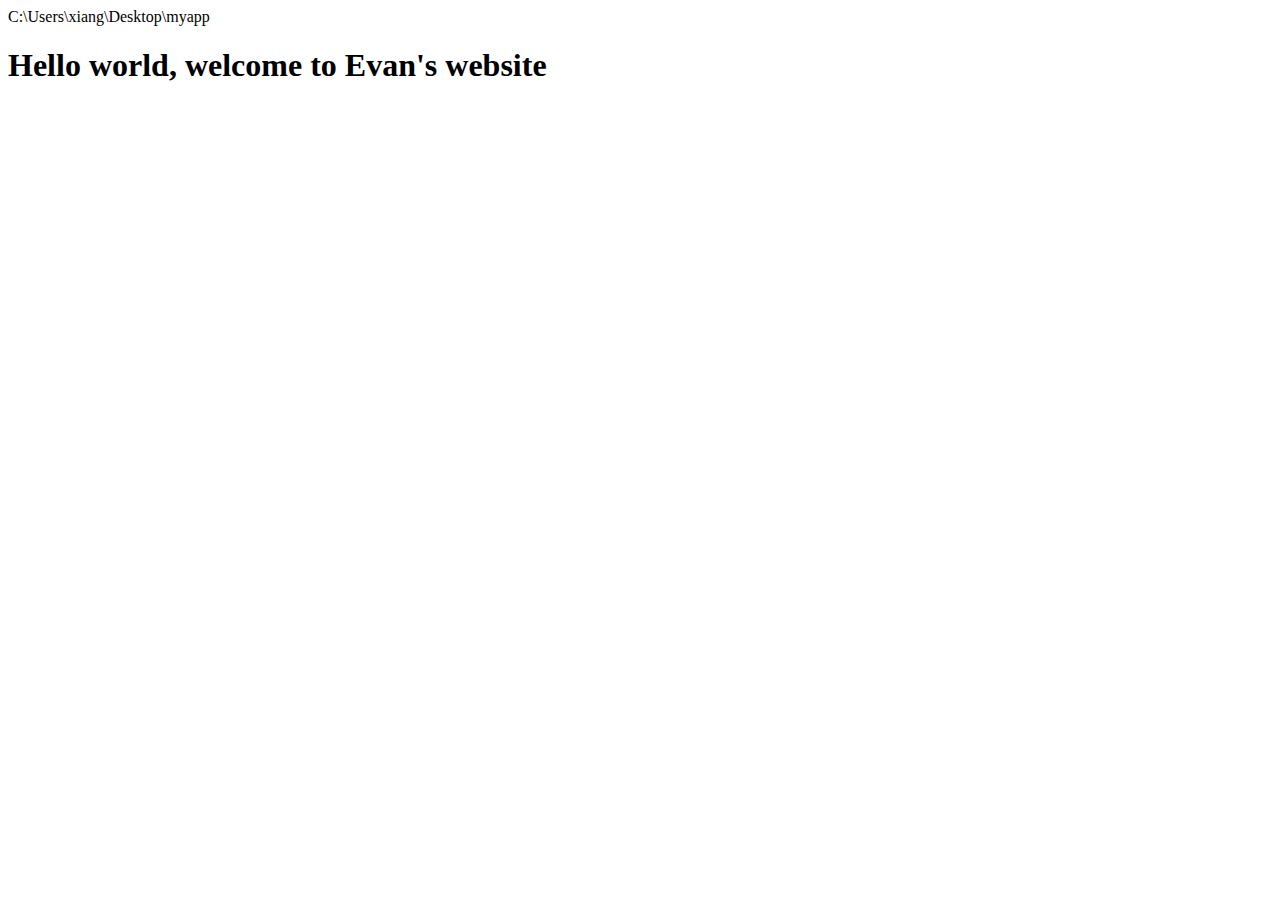
==== index.html @ b9c34749 "first commit" ====
C:\Users\xiang\Desktop\myapp
<!DOCTYPE html>
<html lang="en">
  <head>
    <meta charset="UTF-8" />
    <meta name="viewport" content="width=device-width, initial-scale=1.0" />
    <title>EVAN"S WEBSITE</title>
    <link rel="stylesheet" href="index.css" />
  </head>
  <body>
    <h1>Hello world, welcome to Evan's website</h1>
  </body>
</html>
---- index.css ----
.h1 {
  color: red;
}
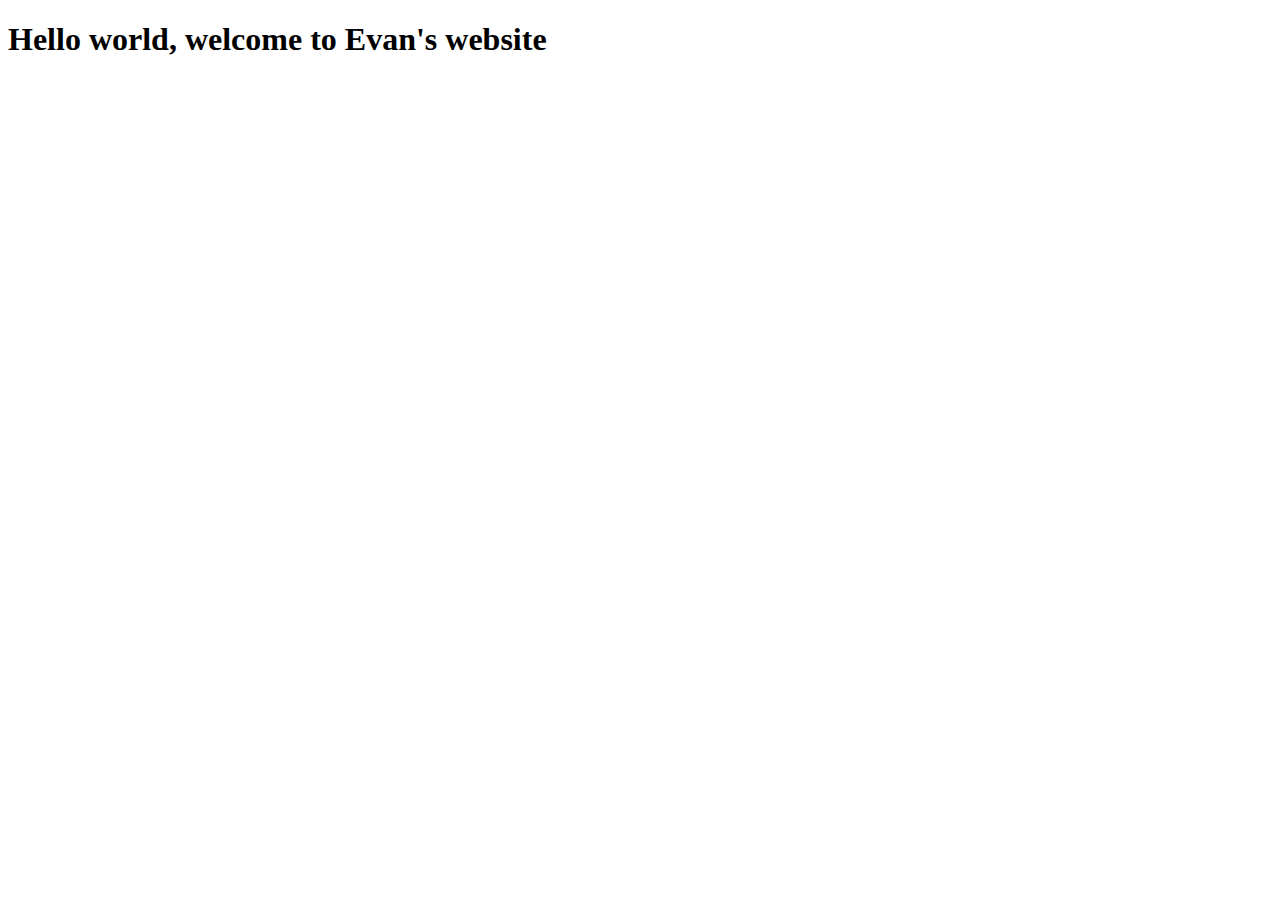
==== commit 3a9e614c: "i did it" ====
--- a/index.html
+++ b/index.html
@@ -1,4 +1,3 @@
-C:\Users\xiang\Desktop\myapp
 <!DOCTYPE html>
 <html lang="en">
   <head>
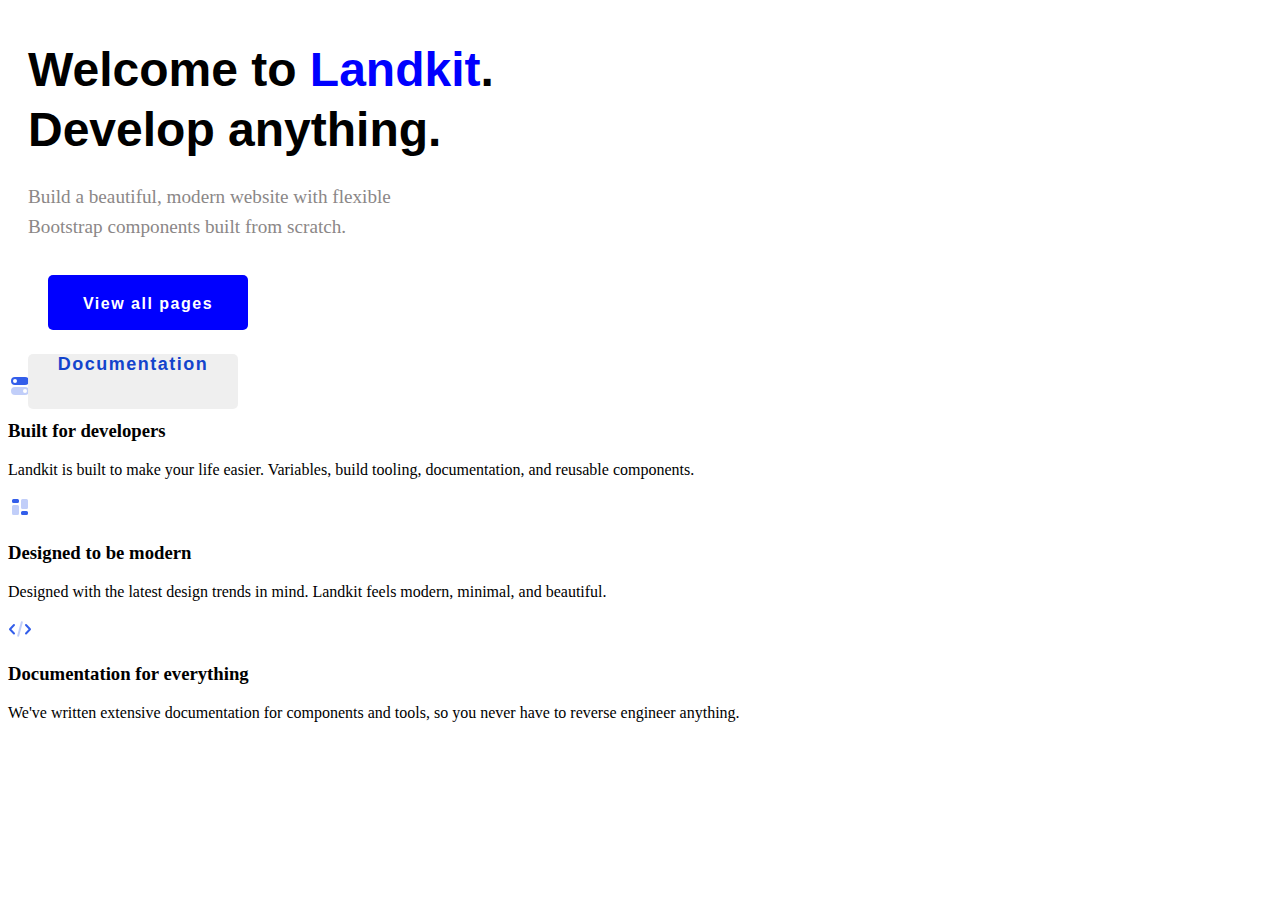
==== commit 423cc12b: "first img html" ====
--- a/index.html
+++ b/index.html
@@ -3,10 +3,138 @@
   <head>
     <meta charset="UTF-8" />
     <meta name="viewport" content="width=device-width, initial-scale=1.0" />
-    <title>EVAN"S WEBSITE</title>
+    <title>EVAN'S Homework WEBSITE</title>
     <link rel="stylesheet" href="index.css" />
   </head>
   <body>
-    <h1>Hello world, welcome to Evan's website</h1>
+    <div class="img1">
+      <div class="container">
+        <div class="h1">
+          <h1 class="display-3 text-center text-md-left">
+            Welcome to <span class="blueword">Landkit</span>. <br />
+            Develop anything.
+          </h1>
+        </div>
+        <div class="paragraph">
+          <p>Build a beautiful, modern website with flexible</p>
+          <p>Bootstrap components built from scratch.</p>
+        </div>
+        <div class="buttons">
+          <div class="button1">
+            <a href="#">View all pages</a>
+          </div>
+          <div class="button2">
+            <a href="#">Documentation</a>
+          </div>
+        </div>
+      </div>
+    </div>
+    <div class="container2">
+        <div class="card1">
+            <!-- Icon -->
+            <div class="icon text-primary mb-3">
+              <svg
+                width="24"
+                height="24"
+                viewBox="0 0 24 24"
+                xmlns="http://www.w3.org/2000/svg"
+              >
+                <g fill="none" fill-rule="evenodd">
+                  <path d="M0 0h24v24H0z" />
+                  <path
+                    d="M7 3h10a4 4 0 110 8H7a4 4 0 110-8zm0 6a2 2 0 100-4 2 2 0 000 4z"
+                    fill="#335EEA"
+                  />
+                  <path
+                    d="M7 13h10a4 4 0 110 8H7a4 4 0 110-8zm10 6a2 2 0 100-4 2 2 0 000 4z"
+                    fill="#335EEA"
+                    opacity=".3"
+                  />
+                </g>
+              </svg>
+            </div>
+
+            <!-- Heading -->
+            <h3>Built for developers</h3>
+
+            <!-- Text -->
+            <p class="text-muted mb-6 mb-md-0">
+              Landkit is built to make your life easier. Variables, build
+              tooling, documentation, and reusable components.
+            </p>
+          </div>
+          <div class="col-12 col-md-4" data-aos="fade-up" data-aos-delay="50">
+            <!-- Icon -->
+            <div class="icon text-primary mb-3">
+              <svg
+                width="24"
+                height="24"
+                viewBox="0 0 24 24"
+                xmlns="http://www.w3.org/2000/svg"
+              >
+                <g fill="none" fill-rule="evenodd">
+                  <path d="M0 0h24v24H0z" />
+                  <path
+                    d="M5.5 4h4A1.5 1.5 0 0111 5.5v1A1.5 1.5 0 019.5 8h-4A1.5 1.5 0 014 6.5v-1A1.5 1.5 0 015.5 4zm9 12h4a1.5 1.5 0 011.5 1.5v1a1.5 1.5 0 01-1.5 1.5h-4a1.5 1.5 0 01-1.5-1.5v-1a1.5 1.5 0 011.5-1.5z"
+                    fill="#335EEA"
+                  />
+                  <path
+                    d="M5.5 10h4a1.5 1.5 0 011.5 1.5v7A1.5 1.5 0 019.5 20h-4A1.5 1.5 0 014 18.5v-7A1.5 1.5 0 015.5 10zm9-6h4A1.5 1.5 0 0120 5.5v7a1.5 1.5 0 01-1.5 1.5h-4a1.5 1.5 0 01-1.5-1.5v-7A1.5 1.5 0 0114.5 4z"
+                    fill="#335EEA"
+                    opacity=".3"
+                  />
+                </g>
+              </svg>
+            </div>
+
+            <!-- Heading -->
+            <h3>Designed to be modern</h3>
+
+            <!-- Text -->
+            <p class="text-muted mb-6 mb-md-0">
+              Designed with the latest design trends in mind. Landkit feels
+              modern, minimal, and beautiful.
+            </p>
+          </div>
+          <div class="col-12 col-md-4" data-aos="fade-up" data-aos-delay="100">
+            <!-- Icon -->
+            <div class="icon text-primary mb-3">
+              <svg
+                width="24"
+                height="24"
+                viewBox="0 0 24 24"
+                xmlns="http://www.w3.org/2000/svg"
+              >
+                <g fill="none" fill-rule="evenodd">
+                  <path d="M0 0h24v24H0z" />
+                  <path
+                    d="M17.272 8.685a1 1 0 111.456-1.37l4 4.25a1 1 0 010 1.37l-4 4.25a1 1 0 01-1.456-1.37l3.355-3.565-3.355-3.565zm-10.544 0L3.373 12.25l3.355 3.565a1 1 0 01-1.456 1.37l-4-4.25a1 1 0 010-1.37l4-4.25a1 1 0 011.456 1.37z"
+                    fill="#335EEA"
+                  />
+                  <rect
+                    fill="#335EEA"
+                    opacity=".3"
+                    transform="rotate(15 12 12)"
+                    x="11"
+                    y="4"
+                    width="2"
+                    height="16"
+                    rx="1"
+                  />
+                </g>
+              </svg>
+            </div>
+
+            <!-- Heading -->
+            <h3>Documentation for everything</h3>
+
+            <!-- Text -->
+            <p class="text-muted mb-0">
+              We've written extensive documentation for components and tools, so
+              you never have to reverse engineer anything.
+            </p>
+          </div>
+        </div>
+    </div>
   </body>
 </html>
--- a/index.css
+++ b/index.css
@@ -1,3 +1,71 @@
+.container {
+  background-color: white;
+  height: 114px;
+  width: 480px;
+  display: inline-block;
+  padding-left: 20px;
+  padding-right: 20px;
+  position: relative;
+}
+
 .h1 {
-  color: red;
+  line-height: 60px;
+  font-size: x-large;
+  font-family: "Quicksand", sans-serif;
+  font-family: "Raleway", sans-serif;
 }
+
+.blueword {
+  color: blue;
+}
+
+.paragraph {
+  line-height: 10px;
+  font-weight: 400;
+  font-size: larger;
+  color: rgb(139, 135, 135);
+}
+
+.button1 a {
+  width: 200px;
+  height: 15px;
+  display: inline-block;
+  margin: 5% 20px;
+  padding: 20px 0px;
+  text-align: center;
+  font-family: Arial;
+  font-size: 16px;
+  font-weight: bold;
+  column-rule-color: white;
+  position: relative;
+  text-decoration: none;
+  letter-spacing: 1.5px;
+  color: white;
+  border-radius: 5px;
+}
+
+.button1 a:nth-child(1) {
+  background: blue;
+}
+
+.button2 a {
+  width: 200px;
+  height: 55px;
+  display: inline-block;
+  padding: 0px 5px;
+  text-align: center;
+  font-family: Arial;
+  font-size: 18px;
+  font-weight: bold;
+  column-rule-color: white;
+  position: relative;
+  text-decoration: none;
+  letter-spacing: 1.5px;
+  color: rgb(19, 68, 204);
+  border-radius: 5px;
+  background-color: rgb(240, 239, 239);
+}
+
+.button2 a:nth-child(1) {
+  background: rgba(238, 238, 238, 0.959);
+}
